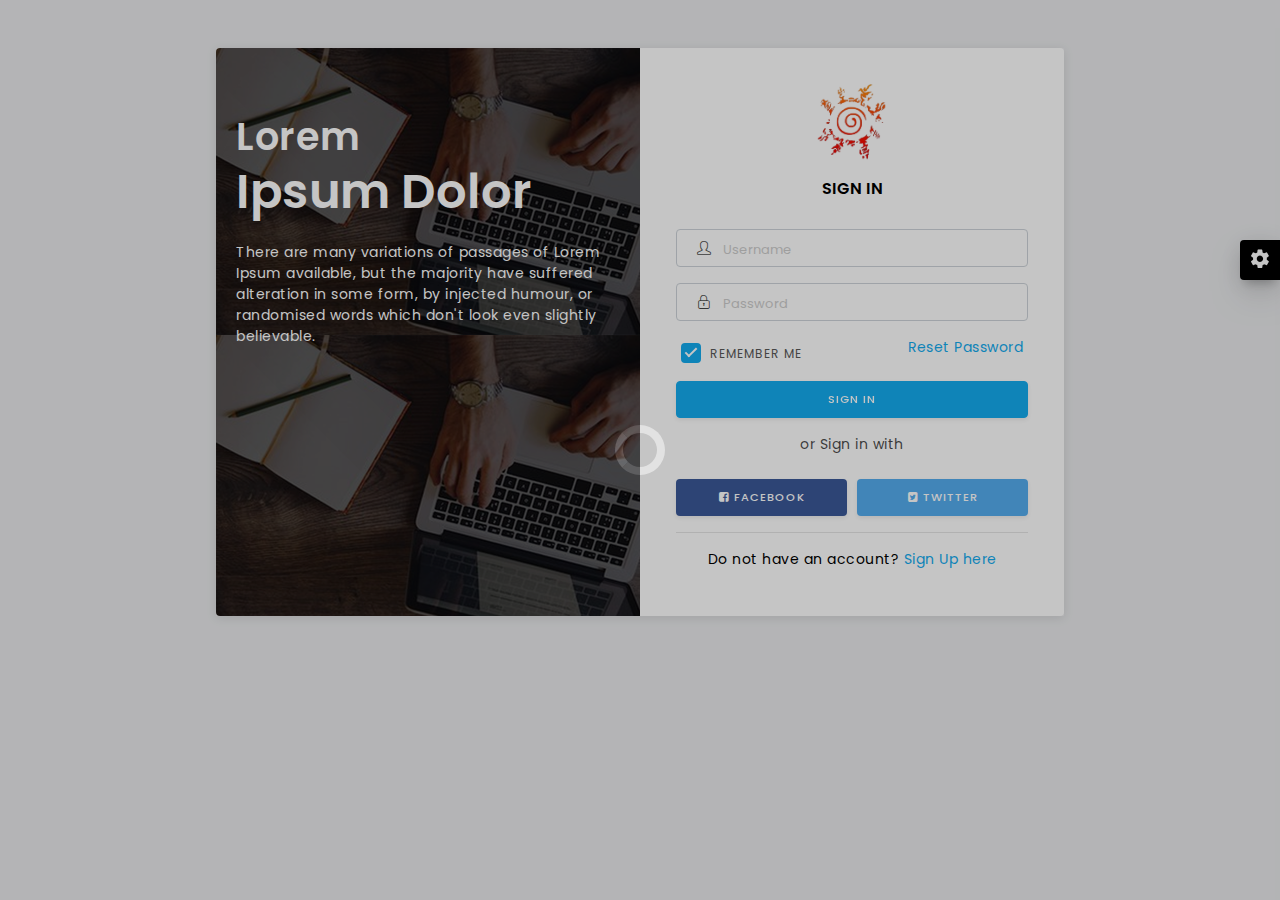
==== login.html @ 708ee9ea ".." ====
<!DOCTYPE html>
<html lang="en">

<!-- Mirrored from codervent.com/bulona/demo/authentication-signin2.html by HTTrack Website Copier/3.x [XR&CO'2014], Thu, 09 May 2019 00:20:29 GMT -->
<head>
	<meta charset="utf-8" />
	<meta http-equiv="X-UA-Compatible" content="IE=edge" />
	<meta name="viewport" content="width=device-width, initial-scale=1, shrink-to-fit=no" />
	<meta name="description" content="" />
	<meta name="author" content="" />
	<title>Geek Slayer</title>
	<!--favicon-->
	<link rel="icon" href="images/logo.png" type="image/x-icon">
	<!-- simplebar CSS-->
	<link href="assets/plugins/simplebar/css/simplebar.css" rel="stylesheet" />
	<!-- Bootstrap core CSS-->
	<link href="assets/css/bootstrap.min.css" rel="stylesheet" />
	<!-- animate CSS-->
	<link href="assets/css/animate.css" rel="stylesheet" type="text/css" />
	<!-- Icons CSS-->
	<link href="assets/css/icons.css" rel="stylesheet" type="text/css" />
	<!-- Sidebar CSS-->
	<link href="assets/css/sidebar-menu.css" rel="stylesheet" />
	<!-- Custom Style-->
	<link href="assets/css/app-style.css" rel="stylesheet" />
	<!-- Carrousel-->
	<link href="css/carrousel.css" rel="stylesheet" />
  
  </head>

<body>

<!-- start loader -->
   <div id="pageloader-overlay" class="visible incoming"><div class="loader-wrapper-outer"><div class="loader-wrapper-inner" ><div class="loader"></div></div></div></div>
   <!-- end loader -->

<!-- Start wrapper-->
 <div id="wrapper">

	   <div class="card-authentication2 mx-auto my-5">
	    <div class="card-group">
	    	<div class="card mb-0">
	    	   <div class="bg-signin2"></div>
	    		<div class="card-img-overlay rounded-left my-5">
                 <h2 class="text-white">Lorem</h2>
                 <h1 class="text-white">Ipsum Dolor</h1>
                 <p class="card-text text-white pt-3">There are many variations of passages of Lorem Ipsum available, but the majority have suffered alteration in some form, by injected humour, or randomised words which don't look even slightly believable.</p>
             </div>
	    	</div>

	    	<div class="card mb-0 ">
	    		<div class="card-body">
	    			<div class="card-content p-3">
	    				<div class="text-center">
					 		<img src="images/logo.png" alt="logo icon" width="70px">
					 	</div>
					 <div class="card-title text-uppercase text-center py-3">Sign In</div>
					 <div id="alertMessage" class="alert alert-danger alert-dismissible" role="alert">
						<button type="button" class="close" data-dismiss="alert">×</button>
						 <div class="alert-icon contrast-alert">
						  <i class="fa fa-times"></i>
						 </div>
						 <div class="alert-message">
						   <span><strong>Error!</strong> <span id="message"></span></span>
						 </div>
					   </div>
					   <form>
						  <div class="form-group">
						   <div class="position-relative has-icon-left">
							   <label for="exampleInputUsername" class="sr-only">Username</label>
								 <input type="text" id="InputUsername" class="form-control" placeholder="Username">
								 <div class="form-control-position">
									<i class="icon-user"></i>
								</div>
						   </div>
						  </div>
						  <div class="form-group">
						   <div class="position-relative has-icon-left">
							  <label for="InputPassword" class="sr-only">Password</label>
							  <input type="password" id="InputPassword" class="form-control" placeholder="Password">
							  <div class="form-control-position">
								  <i class="icon-lock"></i>
							  </div>
						   </div>
						  </div>
						  <div class="form-row mr-0 ml-0">
						  <div class="form-group col-6">
							  <div class="icheck-material-primary">
				               <input type="checkbox" id="user-checkbox" checked="" />
				               <label for="user-checkbox">Remember me</label>
							 </div>
							</div>
							<div class="form-group col-6 text-right">
							 <a href="authentication-reset-password2.html">Reset Password</a>
							</div>
						</div>
						<button type="button" id="BtnSignin" onclick="auth()" class="btn btn-primary btn-block waves-effect waves-light">Sign In</button>
						 <div class="text-center pt-3">
						<p>or Sign in with</p>

						<div class="form-row mt-4">
						  <div class="form-group mb-0 col-6">
						   <button type="button" class="btn bg-facebook text-white btn-block"><i class="fa fa-facebook-square"></i> Facebook</button>
						 </div>
						 <div class="form-group mb-0 col-6 text-right">
						  <button type="button" class="btn bg-twitter text-white btn-block"><i class="fa fa-twitter-square"></i> Twitter</button>
						 </div>
						</div>

						<hr>
						<p class="text-dark">Do not have an account? <a href="authentication-signup2.html"> Sign Up here</a></p>
						</div>
					</form>
				 </div>
				</div>
	    	</div>
	     </div>
	    </div>
    
     <!--Start Back To Top Button-->
    <a href="javaScript:void();" class="back-to-top"><i class="fa fa-angle-double-up"></i> </a>
    <!--End Back To Top Button-->
	
	<!--start color switcher-->
   <div class="right-sidebar">
    <div class="switcher-icon">
      <i class="zmdi zmdi-settings zmdi-hc-spin"></i>
    </div>
    <div class="right-sidebar-content">

      <p class="mb-0">Gaussion Texture</p>
      <hr>
      
      <ul class="switcher">
        <li id="theme1"></li>
        <li id="theme2"></li>
        <li id="theme3"></li>
        <li id="theme4"></li>
        <li id="theme5"></li>
        <li id="theme6"></li>
      </ul>

      <p class="mb-0">Gradient Background</p>
      <hr>
      
      <ul class="switcher">
        <li id="theme7"></li>
        <li id="theme8"></li>
        <li id="theme9"></li>
        <li id="theme10"></li>
        <li id="theme11"></li>
        <li id="theme12"></li>
      </ul>
      
     </div>
   </div>
  <!--end color cwitcher-->
	
	</div><!--wrapper-->
	
  <!-- Bootstrap core JavaScript-->
  <script src="assets/js/jquery.min.js"></script>
  <script src="assets/js/popper.min.js"></script>
  <script src="assets/js/bootstrap.min.js"></script>
	
  <!-- sidebar-menu js -->
  <script src="assets/js/sidebar-menu.js"></script>
  
  <!-- Custom scripts -->
  <script src="assets/js/app-script.js"></script>

   <!-- Custom scripts -->
   <script src="js/auth.js"></script>
  
</body>

<!-- Mirrored from codervent.com/bulona/demo/authentication-signin2.html by HTTrack Website Copier/3.x [XR&CO'2014], Thu, 09 May 2019 00:20:29 GMT -->
</html>
---- assets/plugins/simplebar/css/simplebar.css ----
/*!
 * 
 *         SimpleBar.js - v2.6.1
 *         Scrollbars, simpler.
 *         https://grsmto.github.io/simplebar/
 *         
 *         Made by Adrien Grsmto from a fork by Jonathan Nicol
 *         Under MIT License
 *       
 */
[data-simplebar] {
    position: relative;
    z-index: 0;
    overflow: hidden!important;
    max-height: inherit;
    -webkit-overflow-scrolling: touch; /* Trigger native scrolling for mobile, if not supported, plugin is used. */
}

[data-simplebar="init"] {
    display: -webkit-box;
    display: -ms-flexbox;
    display: flex;
}

.simplebar-scroll-content {
    overflow-x: hidden!important;
    overflow-y: scroll;
    min-width: 100%!important;
    max-height: inherit!important;
    -webkit-box-sizing: content-box!important;
            box-sizing: content-box!important;
}

.simplebar-content {
    overflow-y: hidden!important;
    overflow-x: scroll;
    -webkit-box-sizing: border-box!important;
            box-sizing: border-box!important;
    min-height: 100%!important;
}

.simplebar-track {
    z-index: 1;
    position: absolute;
    right: 0;
    bottom: 0;
    width: 11px;
}

.simplebar-scrollbar {
    position: absolute;
    right: 2px;
    width: 7px;
    min-height: 10px;
}

.simplebar-scrollbar:before {
    position: absolute;
    content: "";
    background: black;
    border-radius: 7px;
    left: 0;
    right: 0;
    opacity: 0;
    -webkit-transition: opacity 0.2s linear;
    transition: opacity 0.2s linear;
}

.simplebar-track:hover .simplebar-scrollbar:before,
.simplebar-track .simplebar-scrollbar.visible:before {
    /* When hovered, remove all transitions from drag handle */
    opacity: 0.0;
    -webkit-transition: opacity 0.0 linear;
    transition: opacity 0.0 linear;
}

.simplebar-track.vertical {
    top: 0;
}

.simplebar-track.vertical .simplebar-scrollbar:before {
    top: 2px;
    bottom: 2px;
}

.simplebar-track.horizontal {
    left: 0;
    width: auto;
    height: 11px;
}

.simplebar-track.horizontal .simplebar-scrollbar:before {
    height: 100%;
    left: 2px;
    right: 2px;
}

.horizontal.simplebar-track .simplebar-scrollbar {
    right: auto;
    top: 2px;
    height: 7px;
    min-height: 0;
    min-width: 10px;
    width: auto;
}
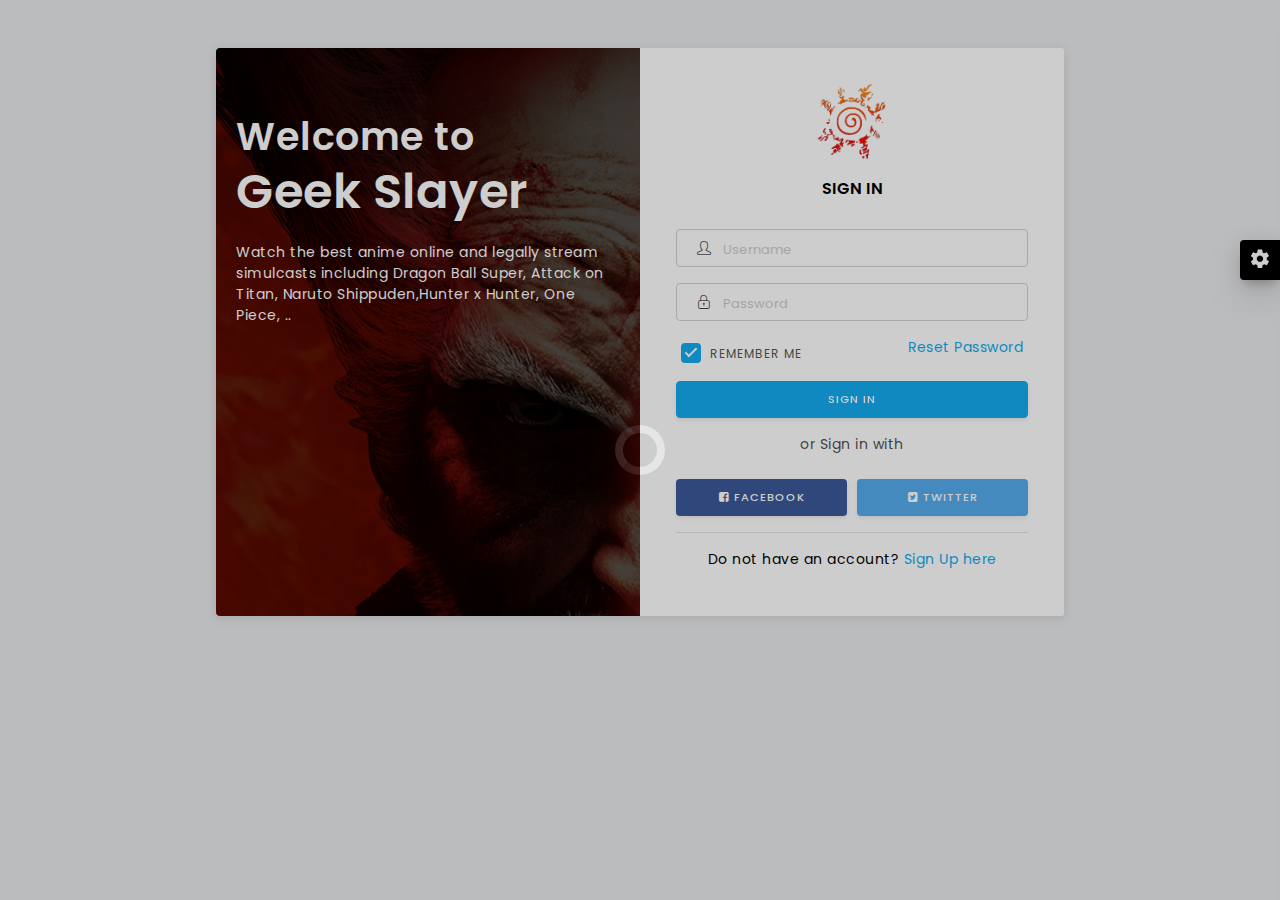
==== commit 56e76f3c: "90%" ====
--- a/login.html
+++ b/login.html
@@ -42,9 +42,9 @@
 	    	<div class="card mb-0">
 	    	   <div class="bg-signin2"></div>
 	    		<div class="card-img-overlay rounded-left my-5">
-                 <h2 class="text-white">Lorem</h2>
-                 <h1 class="text-white">Ipsum Dolor</h1>
-                 <p class="card-text text-white pt-3">There are many variations of passages of Lorem Ipsum available, but the majority have suffered alteration in some form, by injected humour, or randomised words which don't look even slightly believable.</p>
+                 <h2 class="text-white">Welcome to</h2>
+                 <h1 class="text-white">Geek Slayer</h1>
+                 <p class="card-text text-white pt-3">Watch the best anime online and legally stream simulcasts including Dragon Ball Super, Attack on Titan, Naruto Shippuden,Hunter x Hunter, One Piece, ..</p>
              </div>
 	    	</div>
 
@@ -108,7 +108,7 @@
 						</div>
 
 						<hr>
-						<p class="text-dark">Do not have an account? <a href="authentication-signup2.html"> Sign Up here</a></p>
+						<p class="text-dark">Do not have an account? <a href="/sign-up.html"> Sign Up here</a></p>
 						</div>
 					</form>
 				 </div>
--- a/assets/css/app-style.css
+++ b/assets/css/app-style.css
@@ -5370,7 +5370,7 @@
 
 .bg-signup2{
 	  background-color: rgb(0, 140, 255);
-    background: linear-gradient(45deg, rgba(0, 0, 0, 0.63), rgba(0, 0, 0, 0.68)), url(../images/bg-sighn-2.png);
+    background: linear-gradient(45deg, rgba(0, 0, 0, 0.63), rgba(0, 0, 0, 0.68)), url(../../images/tekken.jpg);
     height: 100%;
 	  border-radius: 0;
     border-top-left-radius: .25rem;
@@ -5378,7 +5378,7 @@
 }
 
 .bg-signin2{
-    background: linear-gradient(45deg, rgba(0, 0, 0, 0.63), rgba(0, 0, 0, 0.68)), url(../images/bg-sighn-2.png);
+    background: linear-gradient(45deg, rgba(0, 0, 0, 0.63), rgba(0, 0, 0, 0.68)), url(../../images/tekken.jpg);
     height: 100%;
     border-top-left-radius: .25rem;
     border-bottom-left-radius: .25rem;
--- a/css/carrousel.css
+++ b/css/carrousel.css
@@ -1,12 +1,76 @@
-.containerCar {
+*, *::before, *::after {
+  box-sizing: border-box;
+}
+
+body {
+  margin: 0;
+}
+
+.carousel {
+  width: 100%;
+  height: 100%;
   position: relative;
   text-align: center;
   color: white;
 }
 
-/* Bottom left text */
-.bottom-left {
+.carousel > ul {
+  margin: 0;
+  padding: 0;
+  list-style: none;
+}
+
+.slide {
   position: absolute;
-  bottom: 50%;
-  left: 5%;
+  inset: 0;
+  opacity: 0;
+  transition: 200ms opacity ease-in-out;
+  transition-delay: 200ms;
+}
+
+.slide > img {
+  display: block;
+  width: 100%;
+  height: 100%;
+  object-fit: cover;
+  object-position: center;
+}
+
+.slide[data-active] {
+  opacity: 1;
+  z-index: 1;
+  transition-delay: 0ms;
+}
+
+.carousel-button {
+  position: absolute;
+  z-index: 2;
+  background: none;
+  border: none;
+  font-size: 4rem;
+  top: 50%;
+  transform: translateY(-50%);
+  color: rgba(255, 255, 255, .5);
+  cursor: pointer;
+  border-radius: .25rem;
+  padding: 0 .5rem;
+  background-color: rgba(0, 0, 0, .1);
+}
+
+.carousel-button:hover,
+.carousel-button:focus {
+  color: white;
+  background-color: rgba(0, 0, 0, .2);
+}
+
+.carousel-button:focus {
+  outline: 1px solid black;
+}
+
+.carousel-button.prev {
+  left: 1rem;
+}
+
+.carousel-button.next {
+  right: 1rem;
 }